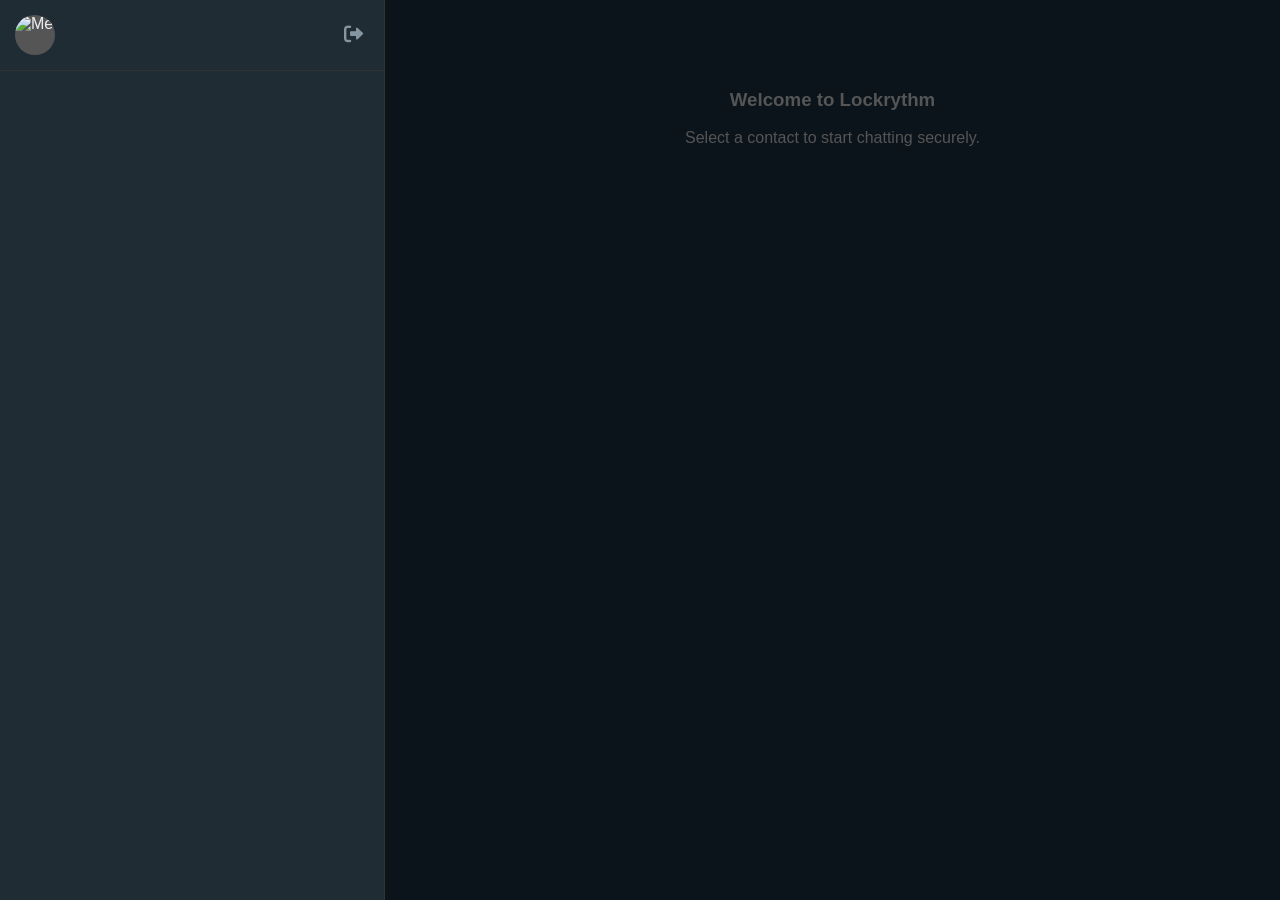
==== chat.html @ b7db6d03 "FILES" ====
<!DOCTYPE html>
<html lang="en">
<head>
    <meta charset="UTF-8">
    <title>Lockrythm</title>
    <link rel="stylesheet" href="style.css">
    <link rel="stylesheet" href="https://cdnjs.cloudflare.com/ajax/libs/font-awesome/6.0.0/css/all.min.css">
</head>
<body>
    <div class="app-container">
        <div class="sidebar">
            <div class="sidebar-header">
                <img id="my-avatar" class="avatar" src="" alt="Me">
                <span id="my-name" style="font-weight:bold;"></span>
                <button class="icon-btn" id="logout-btn"><i class="fas fa-sign-out-alt"></i></button>
            </div>
            <div class="user-list" id="user-list">
                </div>
        </div>

        <div class="chat-area" id="chat-area">
            <div class="chat-header" id="chat-header" style="display:none;">
                <div style="display:flex; align-items:center;">
                    <img id="chat-avatar" class="avatar" src="">
                    <div>
                        <div id="chat-name" style="font-weight:bold;">User</div>
                        <div id="chat-status" style="font-size:0.8rem; color:#8696a0;">offline</div>
                    </div>
                </div>
                <div>
                    <button class="icon-btn" id="video-call-btn"><i class="fas fa-video"></i></button>
                    <button class="icon-btn" id="audio-call-btn"><i class="fas fa-phone"></i></button>
                </div>
            </div>

            <div class="messages-container" id="messages-container">
                <div style="text-align:center; margin-top: 50px; color: #555;">
                    <h3>Welcome to Lockrythm</h3>
                    <p>Select a contact to start chatting securely.</p>
                </div>
            </div>

			<div class="chat-input-area" id="input-area" style="display:none;">
				<button class="icon-btn"><i class="fas fa-plus"></i></button> <input type="text" id="message-input" placeholder="Type a message">
				<button class="icon-btn" id="send-btn"><i class="fas fa-paper-plane"></i></button>
			</div>
        </div>
    </div>

    <div id="call-modal">
        <div style="color:white; margin-bottom:10px;" id="call-status">Calling...</div>
        <div style="display: flex; gap: 10px;">
            <video id="remoteVideo" autoplay playsinline></video>
            <video id="localVideo" autoplay playsinline muted style="width: 100px; position:absolute; bottom:20px; right:20px; border:2px solid white;"></video>
        </div>
        <button class="auth-btn" style="background:red; width: 100px;" id="hangup-btn">End Call</button>
    </div>

    <script type="module" src="js/chat.js"></script>
</body>
</html>
---- style.css ----
/* style.css */
:root {
    --bg-color: #111b21;
    --sidebar-bg: #202c33;
    --chat-bg: #0b141a;
    --message-out: #005c4b;
    --message-in: #202c33;
    --text-primary: #e9edef;
    --text-secondary: #8696a0;
    --accent: #00a884;
}

body {
    font-family: 'Segoe UI', Helvetica, Arial, sans-serif;
    margin: 0;
    background-color: var(--bg-color);
    color: var(--text-primary);
    display: flex;
    justify-content: center;
    align-items: center;
    height: 100vh;
    overflow: hidden;
}

/* Auth Page */
.auth-container {
    background: var(--sidebar-bg);
    padding: 2rem;
    border-radius: 10px;
    text-align: center;
    box-shadow: 0 4px 15px rgba(0,0,0,0.5);
    width: 350px;
}

.auth-btn {
    width: 100%;
    padding: 10px;
    margin-top: 10px;
    background: var(--accent);
    border: none;
    color: white;
    font-weight: bold;
    cursor: pointer;
    border-radius: 5px;
}

/* Chat Layout */
.app-container {
    display: flex;
    width: 100vw;
    height: 100vh;
}

/* Sidebar */
.sidebar {
    width: 30%;
    background: var(--sidebar-bg);
    border-right: 1px solid #333;
    display: flex;
    flex-direction: column;
}

.sidebar-header {
    padding: 15px;
    background: var(--sidebar-bg);
    display: flex;
    justify-content: space-between;
    align-items: center;
    border-bottom: 1px solid #333;
}

.user-list {
    flex: 1;
    overflow-y: auto;
}

.user-item {
    display: flex;
    align-items: center;
    padding: 12px;
    cursor: pointer;
    border-bottom: 1px solid #2a3942;
}

.user-item:hover { background: #2a3942; }

.avatar {
    width: 40px;
    height: 40px;
    border-radius: 50%;
    margin-right: 15px;
    background: #555;
    object-fit: cover;
}

.status-dot {
    width: 10px;
    height: 10px;
    border-radius: 50%;
    background: gray;
    margin-left: auto;
}
.status-dot.online { background: #00a884; }

/* Chat Area */
.chat-area {
    flex: 1;
    display: flex;
    flex-direction: column;
    background: var(--chat-bg);
    background-image: url('https://user-images.githubusercontent.com/15075759/28719144-86dc0f70-73b1-11e7-911d-60d70fcded21.png');
    background-blend-mode: soft-light;
}

.chat-header {
    padding: 10px 20px;
    background: var(--sidebar-bg);
    display: flex;
    align-items: center;
    justify-content: space-between;
}

.messages-container {
    flex: 1;
    padding: 20px;
    overflow-y: auto;
    display: flex;
    flex-direction: column;
    gap: 10px;
}

.message {
    max-width: 60%;
    padding: 8px 12px;
    border-radius: 8px;
    font-size: 14px;
    position: relative;
    word-wrap: break-word;
}

.message.sent {
    align-self: flex-end;
    background: var(--message-out);
}

.message.received {
    align-self: flex-start;
    background: var(--message-in);
}

.timestamp {
    font-size: 10px;
    color: rgba(255,255,255,0.6);
    text-align: right;
    margin-top: 4px;
}

/* Input Area */
.chat-input-area {
    padding: 10px;
    background: var(--sidebar-bg);
    display: flex;
    align-items: center;
    gap: 10px;
}

#message-input {
    flex: 1;
    padding: 12px;
    border-radius: 8px;
    border: none;
    background: #2a3942;
    color: white;
    outline: none;
}

.icon-btn {
    background: none;
    border: none;
    color: var(--text-secondary);
    cursor: pointer;
    font-size: 1.2rem;
}

/* Call Modal */
#call-modal {
    display: none;
    position: fixed;
    top: 0; left: 0; width: 100%; height: 100%;
    background: rgba(0,0,0,0.9);
    z-index: 1000;
    flex-direction: column;
    align-items: center;
    justify-content: center;
}
video { width: 100%; max-width: 400px; background: black; margin: 10px; }
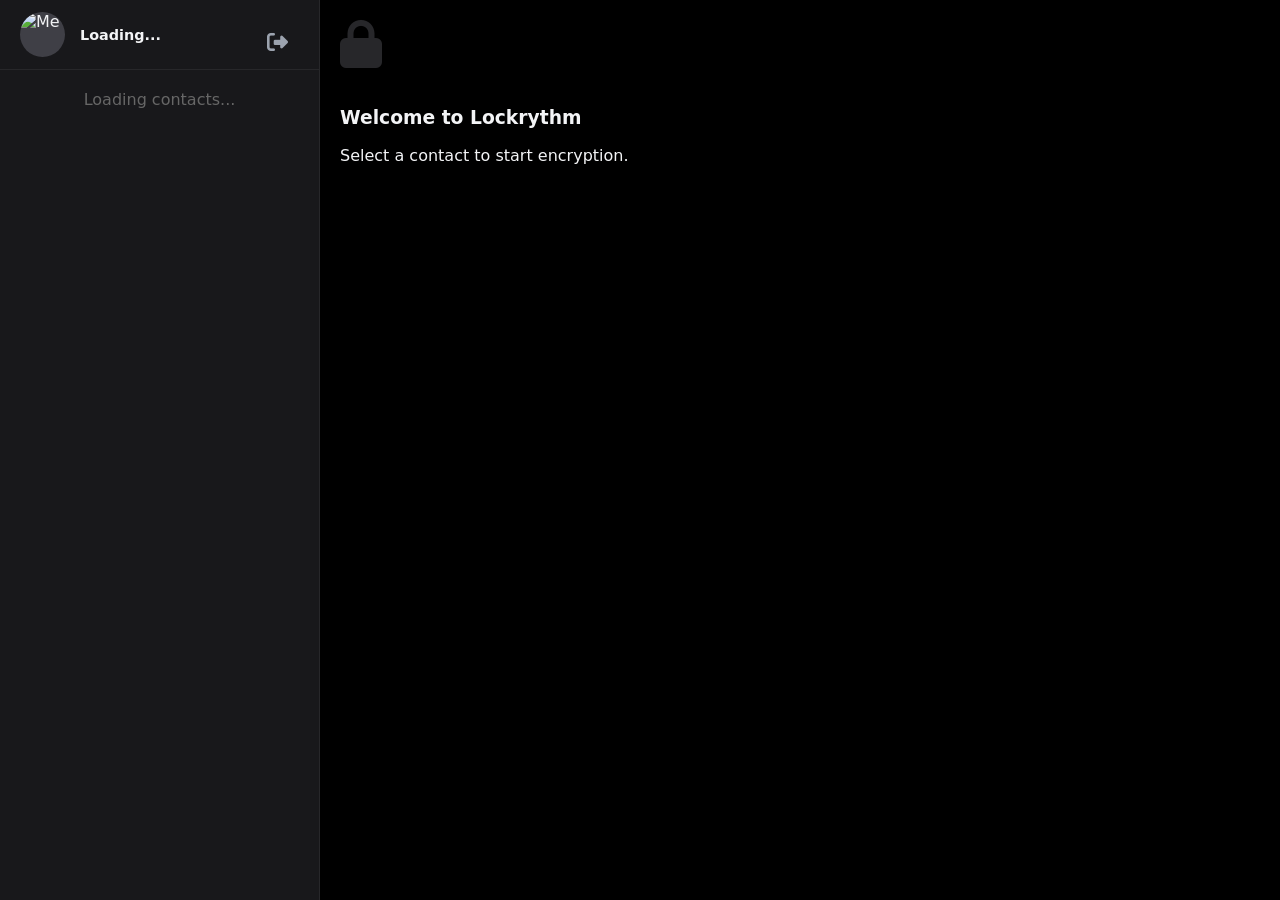
==== commit c120b70f: "Update chat.html for version 2.0 enhancements" ====
--- a/chat.html
+++ b/chat.html
@@ -2,20 +2,26 @@
 <html lang="en">
 <head>
     <meta charset="UTF-8">
-    <title>Lockrythm</title>
+    <meta name="viewport" content="width=device-width, initial-scale=1.0">
+    <title>Lockrythm 2.0</title>
     <link rel="stylesheet" href="style.css">
-    <link rel="stylesheet" href="https://cdnjs.cloudflare.com/ajax/libs/font-awesome/6.0.0/css/all.min.css">
+    <link rel="stylesheet" href="https://cdnjs.cloudflare.com/ajax/libs/font-awesome/6.4.0/css/all.min.css">
 </head>
 <body>
     <div class="app-container">
         <div class="sidebar">
             <div class="sidebar-header">
-                <img id="my-avatar" class="avatar" src="" alt="Me">
-                <span id="my-name" style="font-weight:bold;"></span>
-                <button class="icon-btn" id="logout-btn"><i class="fas fa-sign-out-alt"></i></button>
+                <div style="display:flex; align-items:center;">
+                    <img id="my-avatar" class="avatar" src="https://via.placeholder.com/40" alt="Me">
+                    <span id="my-name" style="font-weight:bold; font-size: 0.9rem;">Loading...</span>
+                </div>
+                <button class="icon-btn" id="logout-btn" title="Logout">
+                    <i class="fas fa-sign-out-alt"></i>
+                </button>
             </div>
             <div class="user-list" id="user-list">
-                </div>
+                <div style="padding:20px; text-align:center; color:#666;">Loading contacts...</div>
+            </div>
         </div>
 
         <div class="chat-area" id="chat-area">
@@ -24,38 +30,61 @@
                     <img id="chat-avatar" class="avatar" src="">
                     <div>
                         <div id="chat-name" style="font-weight:bold;">User</div>
-                        <div id="chat-status" style="font-size:0.8rem; color:#8696a0;">offline</div>
+                        <div id="chat-status" style="font-size:0.75rem; color:var(--primary);">Online</div>
                     </div>
                 </div>
-                <div>
-                    <button class="icon-btn" id="video-call-btn"><i class="fas fa-video"></i></button>
-                    <button class="icon-btn" id="audio-call-btn"><i class="fas fa-phone"></i></button>
+                <div class="header-actions">
+                    <button class="icon-btn" id="video-call-btn" title="Video Call"><i class="fas fa-video"></i></button>
+                    <button class="icon-btn" id="audio-call-btn" title="Audio Call"><i class="fas fa-phone"></i></button>
                 </div>
             </div>
 
             <div class="messages-container" id="messages-container">
-                <div style="text-align:center; margin-top: 50px; color: #555;">
+                <div class="welcome-msg">
+                    <i class="fas fa-lock" style="font-size: 3rem; margin-bottom: 20px; color: var(--border);"></i>
                     <h3>Welcome to Lockrythm</h3>
-                    <p>Select a contact to start chatting securely.</p>
+                    <p>Select a contact to start encryption.</p>
                 </div>
             </div>
 
-			<div class="chat-input-area" id="input-area" style="display:none;">
-				<button class="icon-btn"><i class="fas fa-plus"></i></button> <input type="text" id="message-input" placeholder="Type a message">
-				<button class="icon-btn" id="send-btn"><i class="fas fa-paper-plane"></i></button>
-			</div>
+            <div class="input-area" id="input-area" style="display:none;">
+                <input type="file" id="media-input" hidden accept="image/*,video/*">
+                
+                <button class="icon-btn" onclick="document.getElementById('media-input').click()" title="Send Photo/Video">
+                    <i class="fas fa-paperclip"></i>
+                </button>
+
+                <input type="text" id="message-input" placeholder="Type a message..." autocomplete="off">
+                
+                <button class="icon-btn" id="mic-btn" title="Record Voice">
+                    <i class="fas fa-microphone"></i>
+                </button>
+
+                <button class="icon-btn" id="send-btn" style="color:var(--primary); display:none;">
+                    <i class="fas fa-paper-plane"></i>
+                </button>
+            </div>
+            
+            <div id="recording-overlay" style="display:none; position:absolute; bottom:80px; left:50%; transform:translateX(-50%); background:red; color:white; padding:10px 20px; border-radius:20px; box-shadow: 0 4px 15px rgba(255,0,0,0.3);">
+                <i class="fas fa-circle-notch fa-spin"></i> Recording... <span id="rec-timer">0:00</span>
+                <button id="cancel-rec-btn" style="margin-left:10px; background:none; border:none; color:white; cursor:pointer; font-weight:bold;">X</button>
+            </div>
         </div>
     </div>
 
     <div id="call-modal">
-        <div style="color:white; margin-bottom:10px;" id="call-status">Calling...</div>
-        <div style="display: flex; gap: 10px;">
-            <video id="remoteVideo" autoplay playsinline></video>
-            <video id="localVideo" autoplay playsinline muted style="width: 100px; position:absolute; bottom:20px; right:20px; border:2px solid white;"></video>
+        <div class="call-wrapper">
+            <div style="color:white; margin-bottom:15px; font-size:1.2rem;" id="call-status">Calling...</div>
+            <div class="video-grid">
+                <video id="remoteVideo" autoplay playsinline class="remote-vid"></video>
+                <video id="localVideo" autoplay playsinline muted class="local-vid"></video>
+            </div>
+            <div class="call-controls">
+                <button class="end-call-btn" id="hangup-btn"><i class="fas fa-phone-slash"></i> End Call</button>
+            </div>
         </div>
-        <button class="auth-btn" style="background:red; width: 100px;" id="hangup-btn">End Call</button>
     </div>
 
     <script type="module" src="js/chat.js"></script>
 </body>
-</html>+</html>
--- a/style.css
+++ b/style.css
@@ -1,196 +1,260 @@
-/* style.css */
+/* style.css - Lockrythm 2.0 (Responsive) */
 :root {
-    --bg-color: #111b21;
-    --sidebar-bg: #202c33;
-    --chat-bg: #0b141a;
-    --message-out: #005c4b;
-    --message-in: #202c33;
-    --text-primary: #e9edef;
-    --text-secondary: #8696a0;
-    --accent: #00a884;
-}
+    --bg-color: #0f0f10;
+    --sidebar: #18181b;
+    --chat-bg: #000000;
+    --primary: #6366f1; /* Indigo */
+    --primary-hover: #4f46e5;
+    --text: #f3f4f6;
+    --text-muted: #9ca3af;
+    --msg-sent: #4f46e5;
+    --msg-received: #27272a;
+    --border: #27272a;
+    --header-height: 70px;
+}
+
+* { box-sizing: border-box; -webkit-tap-highlight-color: transparent; }
 
 body {
-    font-family: 'Segoe UI', Helvetica, Arial, sans-serif;
+    font-family: 'Inter', system-ui, sans-serif;
     margin: 0;
-    background-color: var(--bg-color);
-    color: var(--text-primary);
+    background: var(--bg-color);
+    color: var(--text);
+    height: 100vh;
+    height: 100dvh; /* Dynamic viewport height for mobile browsers */
+    display: flex;
+    overflow: hidden;
+}
+
+/* --- AUTH PAGE --- */
+.auth-wrapper {
+    width: 100%;
+    height: 100%;
     display: flex;
     justify-content: center;
     align-items: center;
-    height: 100vh;
+    background: radial-gradient(circle at top right, #1e1b4b, #000);
+    padding: 20px;
+}
+
+.auth-box {
+    background: rgba(255, 255, 255, 0.05);
+    backdrop-filter: blur(10px);
+    padding: 2rem;
+    border-radius: 16px;
+    border: 1px solid var(--border);
+    width: 100%;
+    max-width: 400px; /* Limits width on PC, full width on Mobile */
+    text-align: center;
+    box-shadow: 0 4px 30px rgba(0, 0, 0, 0.5);
+}
+
+.auth-tabs { display: flex; margin-bottom: 20px; border-bottom: 1px solid var(--border); }
+.tab-btn {
+    flex: 1; background: none; border: none; color: var(--text-muted);
+    padding: 12px; cursor: pointer; font-weight: 600; font-size: 1rem;
+    transition: color 0.2s;
+}
+.tab-btn.active { color: var(--primary); border-bottom: 2px solid var(--primary); }
+
+input {
+    width: 100%; padding: 14px; margin: 8px 0;
+    background: #27272a; border: 1px solid #3f3f46;
+    border-radius: 8px; color: white; outline: none; font-size: 16px; /* Prevents zoom on iPhone */
+}
+input:focus { border-color: var(--primary); }
+
+button {
+    width: 100%; padding: 14px; margin-top: 15px;
+    background: var(--primary); color: white; border: none;
+    border-radius: 8px; font-weight: bold; cursor: pointer;
+    transition: 0.2s; font-size: 1rem;
+}
+button:active { transform: scale(0.98); }
+
+/* --- MAIN APP LAYOUT --- */
+.app-container { 
+    display: flex; 
+    width: 100%; 
+    height: 100%; 
+    position: relative;
     overflow: hidden;
 }
 
-/* Auth Page */
-.auth-container {
-    background: var(--sidebar-bg);
-    padding: 2rem;
-    border-radius: 10px;
-    text-align: center;
-    box-shadow: 0 4px 15px rgba(0,0,0,0.5);
-    width: 350px;
-}
-
-.auth-btn {
-    width: 100%;
-    padding: 10px;
-    margin-top: 10px;
-    background: var(--accent);
-    border: none;
+/* --- SIDEBAR (User List) --- */
+.sidebar {
+    width: 320px; 
+    background: var(--sidebar);
+    border-right: 1px solid var(--border);
+    display: flex; 
+    flex-direction: column;
+    height: 100%;
+    transition: transform 0.3s ease;
+    z-index: 10;
+}
+
+.sidebar-header {
+    height: var(--header-height);
+    padding: 0 20px; 
+    border-bottom: 1px solid var(--border);
+    display: flex; align-items: center; justify-content: space-between;
+}
+
+.user-list { flex: 1; overflow-y: auto; }
+.user-item {
+    display: flex; align-items: center; padding: 15px 20px;
+    cursor: pointer; transition: 0.2s; 
+    border-bottom: 1px solid rgba(255,255,255,0.03);
+}
+.user-item:hover, .user-item.active { background: rgba(255,255,255,0.08); }
+
+.avatar {
+    width: 45px; height: 45px; border-radius: 50%;
+    background: #3f3f46; object-fit: cover; margin-right: 15px;
+    flex-shrink: 0;
+}
+
+.user-info h4 { margin: 0; font-size: 1rem; font-weight: 500; }
+.user-info p { margin: 4px 0 0; font-size: 0.85rem; color: var(--text-muted); }
+
+/* --- CHAT AREA --- */
+.chat-area { 
+    flex: 1; 
+    display: flex; 
+    flex-direction: column; 
+    background: var(--chat-bg); 
+    position: relative; 
+    height: 100%;
+}
+
+.chat-header {
+    height: var(--header-height);
+    padding: 0 20px; 
+    border-bottom: 1px solid var(--border);
+    display: flex; justify-content: space-between; align-items: center;
+    background: rgba(24, 24, 27, 0.9); backdrop-filter: blur(10px);
+    z-index: 5;
+}
+
+/* Mobile Back Button (Hidden on Desktop) */
+.back-btn {
+    display: none; /* Default hidden */
+    background: none; border: none; color: var(--text);
+    font-size: 1.5rem; padding-right: 15px; cursor: pointer;
+}
+
+.messages-container {
+    flex: 1; padding: 20px; overflow-y: auto;
+    display: flex; flex-direction: column; gap: 15px;
+    scroll-behavior: smooth;
+}
+
+.message {
+    max-width: 70%; padding: 12px 18px; border-radius: 16px;
+    font-size: 0.95rem; line-height: 1.5; position: relative;
+    word-wrap: break-word;
+    box-shadow: 0 2px 5px rgba(0,0,0,0.2);
+}
+.message.sent { 
+    align-self: flex-end; 
+    background: var(--msg-sent); 
     color: white;
-    font-weight: bold;
-    cursor: pointer;
-    border-radius: 5px;
-}
-
-/* Chat Layout */
-.app-container {
-    display: flex;
-    width: 100vw;
-    height: 100vh;
-}
-
-/* Sidebar */
-.sidebar {
-    width: 30%;
-    background: var(--sidebar-bg);
-    border-right: 1px solid #333;
-    display: flex;
-    flex-direction: column;
-}
-
-.sidebar-header {
-    padding: 15px;
-    background: var(--sidebar-bg);
-    display: flex;
-    justify-content: space-between;
-    align-items: center;
-    border-bottom: 1px solid #333;
-}
-
-.user-list {
-    flex: 1;
-    overflow-y: auto;
-}
-
-.user-item {
-    display: flex;
-    align-items: center;
-    padding: 12px;
-    cursor: pointer;
-    border-bottom: 1px solid #2a3942;
-}
-
-.user-item:hover { background: #2a3942; }
-
-.avatar {
-    width: 40px;
-    height: 40px;
-    border-radius: 50%;
-    margin-right: 15px;
-    background: #555;
+    border-bottom-right-radius: 4px; 
+}
+.message.received { 
+    align-self: flex-start; 
+    background: var(--msg-received); 
+    border-bottom-left-radius: 4px; 
+}
+
+.media-img { 
+    max-width: 100%; 
+    border-radius: 8px; 
+    margin-top: 8px; 
+    cursor: pointer; 
+    border: 1px solid rgba(255,255,255,0.1);
+}
+
+/* --- INPUT AREA --- */
+.input-area {
+    padding: 15px; border-top: 1px solid var(--border);
+    display: flex; align-items: center; gap: 12px;
+    background: var(--sidebar);
+}
+.input-area input { margin: 0; flex: 1; }
+
+.icon-btn { 
+    width: 44px; height: 44px; 
+    display: flex; align-items: center; justify-content: center;
+    background: none; border: none; 
+    color: var(--text-muted); font-size: 1.3rem; 
+    cursor: pointer; border-radius: 50%;
+    transition: background 0.2s, color 0.2s;
+}
+.icon-btn:hover { color: var(--primary); background: rgba(255,255,255,0.05); }
+
+/* --- CALL MODAL --- */
+#call-modal {
+    position: fixed; inset: 0; background: #000; z-index: 1000;
+    display: none; flex-direction: column; align-items: center; justify-content: center;
+}
+.video-grid {
+    display: flex; flex-wrap: wrap; justify-content: center; gap: 20px;
+    width: 100%; height: 80%; padding: 20px;
+}
+video { 
+    border-radius: 12px; background: #222; 
+    max-width: 100%; max-height: 100%;
+    border: 2px solid var(--border);
     object-fit: cover;
 }
-
-.status-dot {
-    width: 10px;
-    height: 10px;
-    border-radius: 50%;
-    background: gray;
-    margin-left: auto;
-}
-.status-dot.online { background: #00a884; }
-
-/* Chat Area */
-.chat-area {
-    flex: 1;
-    display: flex;
-    flex-direction: column;
-    background: var(--chat-bg);
-    background-image: url('https://user-images.githubusercontent.com/15075759/28719144-86dc0f70-73b1-11e7-911d-60d70fcded21.png');
-    background-blend-mode: soft-light;
-}
-
-.chat-header {
-    padding: 10px 20px;
-    background: var(--sidebar-bg);
-    display: flex;
-    align-items: center;
-    justify-content: space-between;
-}
-
-.messages-container {
-    flex: 1;
-    padding: 20px;
-    overflow-y: auto;
-    display: flex;
-    flex-direction: column;
-    gap: 10px;
-}
-
-.message {
-    max-width: 60%;
-    padding: 8px 12px;
-    border-radius: 8px;
-    font-size: 14px;
-    position: relative;
-    word-wrap: break-word;
-}
-
-.message.sent {
-    align-self: flex-end;
-    background: var(--message-out);
-}
-
-.message.received {
-    align-self: flex-start;
-    background: var(--message-in);
-}
-
-.timestamp {
-    font-size: 10px;
-    color: rgba(255,255,255,0.6);
-    text-align: right;
-    margin-top: 4px;
-}
-
-/* Input Area */
-.chat-input-area {
-    padding: 10px;
-    background: var(--sidebar-bg);
-    display: flex;
-    align-items: center;
-    gap: 10px;
-}
-
-#message-input {
-    flex: 1;
-    padding: 12px;
-    border-radius: 8px;
-    border: none;
-    background: #2a3942;
-    color: white;
-    outline: none;
-}
-
-.icon-btn {
-    background: none;
-    border: none;
-    color: var(--text-secondary);
-    cursor: pointer;
-    font-size: 1.2rem;
-}
-
-/* Call Modal */
-#call-modal {
-    display: none;
-    position: fixed;
-    top: 0; left: 0; width: 100%; height: 100%;
-    background: rgba(0,0,0,0.9);
-    z-index: 1000;
-    flex-direction: column;
-    align-items: center;
-    justify-content: center;
-}
-video { width: 100%; max-width: 400px; background: black; margin: 10px; }+.call-controls {
+    display: flex; gap: 20px; padding: 20px;
+    background: rgba(0,0,0,0.5); border-radius: 30px; margin-bottom: 20px;
+}
+.call-btn {
+    width: 50px; height: 50px; border-radius: 50%; border: none;
+    color: white; font-size: 1.2rem; cursor: pointer;
+    display: flex; align-items: center; justify-content: center;
+}
+.btn-end { background: #ef4444; }
+.btn-mute { background: #3f3f46; }
+
+/* =========================================
+   MOBILE RESPONSIVENESS (Screens < 768px)
+   ========================================= */
+@media (max-width: 768px) {
+    .sidebar {
+        width: 100%;
+        position: absolute;
+        z-index: 20;
+        background: var(--bg-color);
+    }
+    
+    .chat-area {
+        width: 100%;
+        position: absolute;
+        z-index: 10;
+        opacity: 0;
+        visibility: hidden;
+        transition: opacity 0.3s ease;
+    }
+
+    /* When a chat is active, we hide sidebar and show chat via JS classes */
+    body.chat-active .sidebar {
+        transform: translateX(-100%); /* Slide sidebar away */
+    }
+
+    body.chat-active .chat-area {
+        opacity: 1;
+        visibility: visible;
+        z-index: 25; /* Bring chat to top */
+    }
+
+    .back-btn { display: block; } /* Show back button on mobile */
+
+    .message { max-width: 85%; } /* Use more space for messages */
+    
+    .video-grid { flex-direction: column; align-items: center; }
+    video { width: 100%; height: 45%; } /* Stack videos */
+}
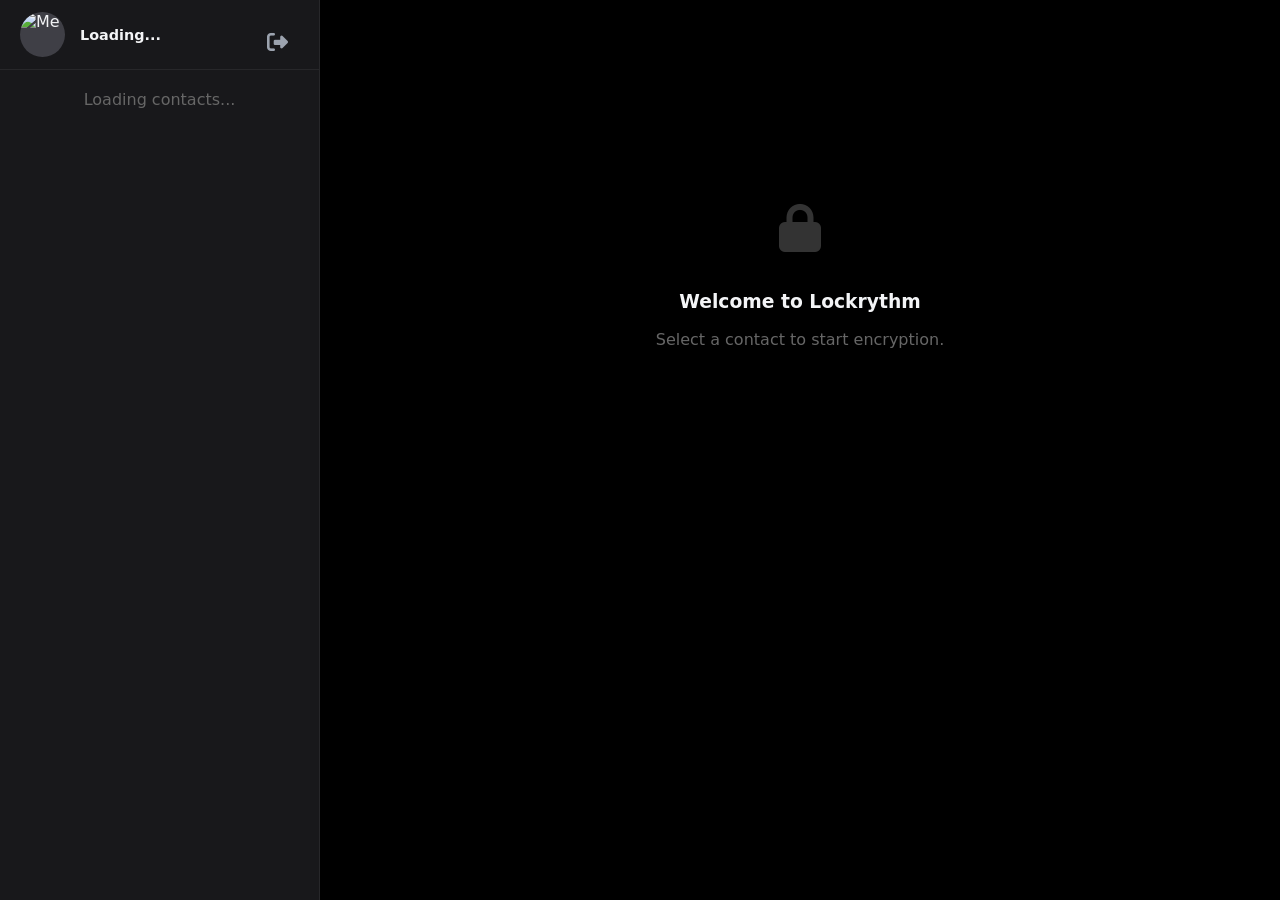
==== commit fa435113: "Update chat.html for improved UI and functionality" ====
--- a/chat.html
+++ b/chat.html
@@ -40,10 +40,10 @@
             </div>
 
             <div class="messages-container" id="messages-container">
-                <div class="welcome-msg">
-                    <i class="fas fa-lock" style="font-size: 3rem; margin-bottom: 20px; color: var(--border);"></i>
+                <div class="welcome-msg" style="text-align: center; margin-top: 20%;">
+                    <i class="fas fa-lock" style="font-size: 3rem; margin-bottom: 20px; color: #333;"></i>
                     <h3>Welcome to Lockrythm</h3>
-                    <p>Select a contact to start encryption.</p>
+                    <p style="color: #666;">Select a contact to start encryption.</p>
                 </div>
             </div>
 
@@ -65,23 +65,24 @@
                 </button>
             </div>
             
-            <div id="recording-overlay" style="display:none; position:absolute; bottom:80px; left:50%; transform:translateX(-50%); background:red; color:white; padding:10px 20px; border-radius:20px; box-shadow: 0 4px 15px rgba(255,0,0,0.3);">
-                <i class="fas fa-circle-notch fa-spin"></i> Recording... <span id="rec-timer">0:00</span>
-                <button id="cancel-rec-btn" style="margin-left:10px; background:none; border:none; color:white; cursor:pointer; font-weight:bold;">X</button>
+            <div id="recording-overlay" style="display:none; position:absolute; bottom:80px; left:50%; transform:translateX(-50%); background:red; color:white; padding:10px 20px; border-radius:20px; box-shadow: 0 4px 15px rgba(255,0,0,0.3); align-items: center; gap: 10px;">
+                <i class="fas fa-circle-notch fa-spin"></i> 
+                <span>Recording...</span>
+                <button id="cancel-rec-btn" style="background:none; border:none; color:white; cursor:pointer; font-weight:bold; font-size: 1.2rem;">&times;</button>
             </div>
         </div>
     </div>
 
     <div id="call-modal">
-        <div class="call-wrapper">
+        <div class="call-wrapper" style="text-align: center;">
             <div style="color:white; margin-bottom:15px; font-size:1.2rem;" id="call-status">Calling...</div>
-            <div class="video-grid">
-                <video id="remoteVideo" autoplay playsinline class="remote-vid"></video>
-                <video id="localVideo" autoplay playsinline muted class="local-vid"></video>
+            <div class="video-grid" style="display: flex; justify-content: center; gap: 10px; flex-wrap: wrap;">
+                <video id="remoteVideo" autoplay playsinline style="max-width: 100%; border-radius: 10px; background: #000;"></video>
+                <video id="localVideo" autoplay playsinline muted style="width: 150px; position: absolute; bottom: 20px; right: 20px; border: 2px solid white; border-radius: 8px;"></video>
             </div>
-            <div class="call-controls">
-                <button class="end-call-btn" id="hangup-btn"><i class="fas fa-phone-slash"></i> End Call</button>
-            </div>
+            <button class="auth-btn" style="background:red; width: auto; padding: 10px 30px; margin-top: 20px;" id="hangup-btn">
+                <i class="fas fa-phone-slash"></i> End Call
+            </button>
         </div>
     </div>
 
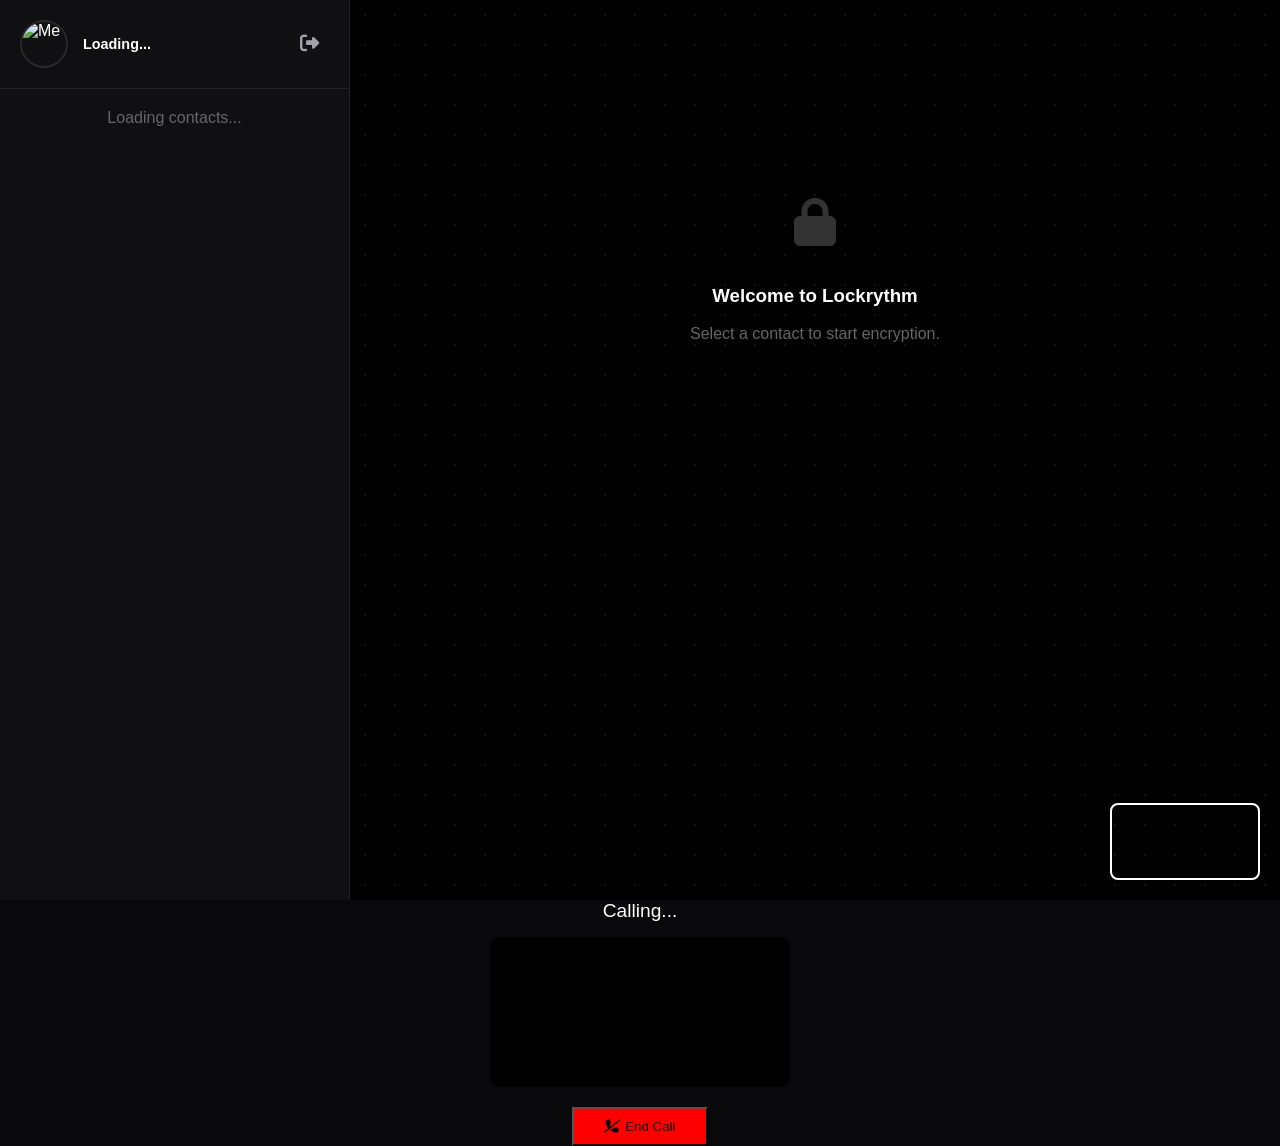
==== commit f1992204: "Update avatar image source and remove audio call button" ====
--- a/chat.html
+++ b/chat.html
@@ -12,7 +12,7 @@
         <div class="sidebar">
             <div class="sidebar-header">
                 <div style="display:flex; align-items:center;">
-                    <img id="my-avatar" class="avatar" src="https://via.placeholder.com/40" alt="Me">
+                    <img id="my-avatar" class="avatar" src="https://ui-avatars.com/api/?name=User&background=random" alt="Me">
                     <span id="my-name" style="font-weight:bold; font-size: 0.9rem;">Loading...</span>
                 </div>
                 <button class="icon-btn" id="logout-btn" title="Logout">
@@ -35,7 +35,6 @@
                 </div>
                 <div class="header-actions">
                     <button class="icon-btn" id="video-call-btn" title="Video Call"><i class="fas fa-video"></i></button>
-                    <button class="icon-btn" id="audio-call-btn" title="Audio Call"><i class="fas fa-phone"></i></button>
                 </div>
             </div>
 
--- a/style.css
+++ b/style.css
@@ -1,260 +1,386 @@
-/* style.css - Lockrythm 2.0 (Responsive) */
 :root {
-    --bg-color: #0f0f10;
-    --sidebar: #18181b;
-    --chat-bg: #000000;
-    --primary: #6366f1; /* Indigo */
+    --bg-dark: #09090b;
+    --bg-card: rgba(255, 255, 255, 0.03);
+    --border: rgba(255, 255, 255, 0.08);
+    --primary: #6366f1;
     --primary-hover: #4f46e5;
-    --text: #f3f4f6;
-    --text-muted: #9ca3af;
-    --msg-sent: #4f46e5;
-    --msg-received: #27272a;
-    --border: #27272a;
-    --header-height: 70px;
-}
-
-* { box-sizing: border-box; -webkit-tap-highlight-color: transparent; }
+    --text-main: #ffffff;
+    --text-muted: #a1a1aa;
+    --glass-blur: blur(16px);
+}
+
+* {
+    box-sizing: border-box;
+    -webkit-tap-highlight-color: transparent; /* Removes blue tap highlight on mobile */
+}
 
 body {
-    font-family: 'Inter', system-ui, sans-serif;
     margin: 0;
-    background: var(--bg-color);
-    color: var(--text);
+    font-family: 'Inter', sans-serif;
+    background-color: var(--bg-dark);
+    color: var(--text-main);
     height: 100vh;
-    height: 100dvh; /* Dynamic viewport height for mobile browsers */
-    display: flex;
-    overflow: hidden;
-}
-
-/* --- AUTH PAGE --- */
+    overflow: hidden; /* Prevents scrollbars on main app */
+}
+
+/* --- AUTH PAGE STYLES --- */
+
 .auth-wrapper {
+    height: 100vh;
+    width: 100vw;
+    display: flex;
+    justify-content: center;
+    align-items: center;
+    position: relative;
+    background: radial-gradient(circle at top left, #1e1b4b, #000000);
+}
+
+/* Floating Shapes Background */
+.shape {
+    position: absolute;
+    border-radius: 50%;
+    filter: blur(80px);
+    z-index: 0;
+    opacity: 0.6;
+}
+.shape-1 { top: -100px; left: -100px; width: 300px; height: 300px; background: #4f46e5; }
+.shape-2 { bottom: -100px; right: -100px; width: 400px; height: 400px; background: #ec4899; }
+
+.auth-box {
+    position: relative;
+    z-index: 10;
+    background: var(--bg-card);
+    backdrop-filter: var(--glass-blur);
+    -webkit-backdrop-filter: var(--glass-blur);
+    padding: 2.5rem;
+    border-radius: 24px;
+    border: 1px solid var(--border);
+    width: 400px;
+    max-width: 90%; /* Mobile Safe */
+    box-shadow: 0 25px 50px -12px rgba(0, 0, 0, 0.5);
+    text-align: center;
+}
+
+.brand-header .lock-icon { font-size: 3rem; margin-bottom: 10px; }
+.brand-header h1 { margin: 0; font-size: 1.8rem; font-weight: 700; }
+.brand-header p { margin: 5px 0 25px; color: var(--text-muted); font-size: 0.9rem; }
+
+/* Tabs */
+.auth-tabs {
+    display: flex;
+    background: rgba(0,0,0,0.3);
+    padding: 4px;
+    border-radius: 12px;
+    margin-bottom: 25px;
+}
+
+.tab-btn {
+    flex: 1;
+    padding: 10px;
+    background: none;
+    border: none;
+    color: var(--text-muted);
+    cursor: pointer;
+    border-radius: 8px;
+    font-weight: 600;
+    transition: 0.3s;
+}
+
+.tab-btn.active {
+    background: var(--bg-card);
+    color: white;
+    box-shadow: 0 4px 6px -1px rgba(0, 0, 0, 0.1);
+}
+
+/* Inputs with Floating Labels */
+.input-group {
+    position: relative;
+    margin-bottom: 15px;
+    text-align: left;
+}
+
+.input-group input {
     width: 100%;
-    height: 100%;
-    display: flex;
+    padding: 14px;
+    background: rgba(0,0,0,0.4);
+    border: 1px solid var(--border);
+    border-radius: 12px;
+    color: white;
+    font-size: 1rem;
+    outline: none;
+    transition: 0.2s;
+}
+
+.input-group input:focus { border-color: var(--primary); }
+
+.input-group label {
+    position: absolute;
+    left: 14px;
+    top: 14px;
+    color: var(--text-muted);
+    pointer-events: none;
+    transition: 0.2s;
+    background: transparent;
+}
+
+/* Floating label logic */
+.input-group input:focus + label,
+.input-group input:not(:placeholder-shown) + label {
+    top: -8px;
+    left: 10px;
+    font-size: 0.75rem;
+    color: var(--primary);
+    background: #09090b; /* Matches dark bg to hide line */
+    padding: 0 4px;
+}
+
+/* Buttons */
+.action-btn {
+    width: 100%;
+    padding: 14px;
+    margin-top: 10px;
+    background: var(--primary);
+    color: white;
+    border: none;
+    border-radius: 12px;
+    font-size: 1rem;
+    font-weight: 600;
+    cursor: pointer;
+    transition: 0.2s;
+}
+.action-btn:active { transform: scale(0.98); }
+
+.social-btn {
+    width: 100%;
+    padding: 12px;
+    background: white;
+    color: black;
+    border: none;
+    border-radius: 12px;
+    font-weight: 600;
+    display: flex;
+    align-items: center;
     justify-content: center;
-    align-items: center;
-    background: radial-gradient(circle at top right, #1e1b4b, #000);
+    gap: 10px;
+    cursor: pointer;
+}
+.social-btn:active { background: #f0f0f0; }
+
+.footer-text { margin-top: 25px; font-size: 0.75rem; color: #444; }
+
+
+/* --- APP LAYOUT (Chat.html) --- */
+
+.app-container {
+    display: flex;
+    height: 100vh;
+    width: 100vw;
+    background: var(--bg-dark);
+}
+
+/* Sidebar */
+.sidebar {
+    width: 350px;
+    background: #101012;
+    border-right: 1px solid var(--border);
+    display: flex;
+    flex-direction: column;
+    transition: transform 0.3s ease;
+}
+
+.sidebar-header {
     padding: 20px;
-}
-
-.auth-box {
-    background: rgba(255, 255, 255, 0.05);
+    display: flex;
+    justify-content: space-between;
+    align-items: center;
+    border-bottom: 1px solid var(--border);
+}
+
+.user-list {
+    flex: 1;
+    overflow-y: auto;
+}
+
+.user-item {
+    display: flex;
+    align-items: center;
+    padding: 15px 20px;
+    cursor: pointer;
+    transition: 0.2s;
+    border-bottom: 1px solid rgba(255,255,255,0.02);
+}
+.user-item:hover { background: rgba(255,255,255,0.05); }
+
+.avatar {
+    width: 48px;
+    height: 48px;
+    border-radius: 50%;
+    object-fit: cover;
+    margin-right: 15px;
+    border: 2px solid rgba(255,255,255,0.1);
+}
+
+/* Chat Area */
+.chat-area {
+    flex: 1;
+    display: flex;
+    flex-direction: column;
+    background: #000000;
+    position: relative;
+    background-image: radial-gradient(var(--border) 1px, transparent 1px);
+    background-size: 30px 30px; /* Subtle dot pattern */
+}
+
+.chat-header {
+    height: 70px;
+    padding: 0 20px;
+    background: rgba(16, 16, 18, 0.9);
     backdrop-filter: blur(10px);
-    padding: 2rem;
-    border-radius: 16px;
+    border-bottom: 1px solid var(--border);
+    display: flex;
+    align-items: center;
+    justify-content: space-between;
+    z-index: 10;
+}
+
+.icon-btn {
+    background: none;
+    border: none;
+    color: var(--text-muted);
+    font-size: 1.2rem;
+    padding: 10px;
+    cursor: pointer;
+    border-radius: 50%;
+    transition: 0.2s;
+}
+.icon-btn:hover { background: rgba(255,255,255,0.1); color: white; }
+
+/* Messages */
+.messages-container {
+    flex: 1;
+    padding: 20px;
+    overflow-y: auto;
+    display: flex;
+    flex-direction: column;
+    gap: 8px;
+    scroll-behavior: smooth;
+}
+
+.message {
+    max-width: 70%;
+    padding: 12px 16px;
+    border-radius: 18px;
+    font-size: 0.95rem;
+    line-height: 1.5;
+    position: relative;
+    word-break: break-word;
+}
+
+.message.sent {
+    align-self: flex-end;
+    background: var(--primary);
+    color: white;
+    border-bottom-right-radius: 4px;
+}
+
+.message.received {
+    align-self: flex-start;
+    background: #27272a;
+    color: white;
+    border-bottom-left-radius: 4px;
+}
+
+.media-img {
+    max-width: 100%;
+    border-radius: 12px;
+    margin-top: 5px;
+    border: 1px solid rgba(255,255,255,0.1);
+}
+
+.timestamp {
+    font-size: 0.65rem;
+    opacity: 0.7;
+    text-align: right;
+    margin-top: 4px;
+}
+
+/* Input Area */
+.input-area {
+    padding: 15px;
+    background: #101012;
+    border-top: 1px solid var(--border);
+    display: flex;
+    align-items: center;
+    gap: 10px;
+}
+
+.input-area input[type="text"] {
+    flex: 1;
+    padding: 12px 18px;
+    border-radius: 24px;
     border: 1px solid var(--border);
-    width: 100%;
-    max-width: 400px; /* Limits width on PC, full width on Mobile */
-    text-align: center;
-    box-shadow: 0 4px 30px rgba(0, 0, 0, 0.5);
-}
-
-.auth-tabs { display: flex; margin-bottom: 20px; border-bottom: 1px solid var(--border); }
-.tab-btn {
-    flex: 1; background: none; border: none; color: var(--text-muted);
-    padding: 12px; cursor: pointer; font-weight: 600; font-size: 1rem;
-    transition: color 0.2s;
-}
-.tab-btn.active { color: var(--primary); border-bottom: 2px solid var(--primary); }
-
-input {
-    width: 100%; padding: 14px; margin: 8px 0;
-    background: #27272a; border: 1px solid #3f3f46;
-    border-radius: 8px; color: white; outline: none; font-size: 16px; /* Prevents zoom on iPhone */
-}
-input:focus { border-color: var(--primary); }
-
-button {
-    width: 100%; padding: 14px; margin-top: 15px;
-    background: var(--primary); color: white; border: none;
-    border-radius: 8px; font-weight: bold; cursor: pointer;
-    transition: 0.2s; font-size: 1rem;
-}
-button:active { transform: scale(0.98); }
-
-/* --- MAIN APP LAYOUT --- */
-.app-container { 
-    display: flex; 
-    width: 100%; 
-    height: 100%; 
-    position: relative;
-    overflow: hidden;
-}
-
-/* --- SIDEBAR (User List) --- */
-.sidebar {
-    width: 320px; 
-    background: var(--sidebar);
-    border-right: 1px solid var(--border);
-    display: flex; 
-    flex-direction: column;
-    height: 100%;
-    transition: transform 0.3s ease;
-    z-index: 10;
-}
-
-.sidebar-header {
-    height: var(--header-height);
-    padding: 0 20px; 
-    border-bottom: 1px solid var(--border);
-    display: flex; align-items: center; justify-content: space-between;
-}
-
-.user-list { flex: 1; overflow-y: auto; }
-.user-item {
-    display: flex; align-items: center; padding: 15px 20px;
-    cursor: pointer; transition: 0.2s; 
-    border-bottom: 1px solid rgba(255,255,255,0.03);
-}
-.user-item:hover, .user-item.active { background: rgba(255,255,255,0.08); }
-
-.avatar {
-    width: 45px; height: 45px; border-radius: 50%;
-    background: #3f3f46; object-fit: cover; margin-right: 15px;
-    flex-shrink: 0;
-}
-
-.user-info h4 { margin: 0; font-size: 1rem; font-weight: 500; }
-.user-info p { margin: 4px 0 0; font-size: 0.85rem; color: var(--text-muted); }
-
-/* --- CHAT AREA --- */
-.chat-area { 
-    flex: 1; 
-    display: flex; 
-    flex-direction: column; 
-    background: var(--chat-bg); 
-    position: relative; 
-    height: 100%;
-}
-
-.chat-header {
-    height: var(--header-height);
-    padding: 0 20px; 
-    border-bottom: 1px solid var(--border);
-    display: flex; justify-content: space-between; align-items: center;
-    background: rgba(24, 24, 27, 0.9); backdrop-filter: blur(10px);
-    z-index: 5;
-}
-
-/* Mobile Back Button (Hidden on Desktop) */
-.back-btn {
-    display: none; /* Default hidden */
-    background: none; border: none; color: var(--text);
-    font-size: 1.5rem; padding-right: 15px; cursor: pointer;
-}
-
-.messages-container {
-    flex: 1; padding: 20px; overflow-y: auto;
-    display: flex; flex-direction: column; gap: 15px;
-    scroll-behavior: smooth;
-}
-
-.message {
-    max-width: 70%; padding: 12px 18px; border-radius: 16px;
-    font-size: 0.95rem; line-height: 1.5; position: relative;
-    word-wrap: break-word;
-    box-shadow: 0 2px 5px rgba(0,0,0,0.2);
-}
-.message.sent { 
-    align-self: flex-end; 
-    background: var(--msg-sent); 
-    color: white;
-    border-bottom-right-radius: 4px; 
-}
-.message.received { 
-    align-self: flex-start; 
-    background: var(--msg-received); 
-    border-bottom-left-radius: 4px; 
-}
-
-.media-img { 
-    max-width: 100%; 
-    border-radius: 8px; 
-    margin-top: 8px; 
-    cursor: pointer; 
-    border: 1px solid rgba(255,255,255,0.1);
-}
-
-/* --- INPUT AREA --- */
-.input-area {
-    padding: 15px; border-top: 1px solid var(--border);
-    display: flex; align-items: center; gap: 12px;
-    background: var(--sidebar);
-}
-.input-area input { margin: 0; flex: 1; }
-
-.icon-btn { 
-    width: 44px; height: 44px; 
-    display: flex; align-items: center; justify-content: center;
-    background: none; border: none; 
-    color: var(--text-muted); font-size: 1.3rem; 
-    cursor: pointer; border-radius: 50%;
-    transition: background 0.2s, color 0.2s;
-}
-.icon-btn:hover { color: var(--primary); background: rgba(255,255,255,0.05); }
-
-/* --- CALL MODAL --- */
-#call-modal {
-    position: fixed; inset: 0; background: #000; z-index: 1000;
-    display: none; flex-direction: column; align-items: center; justify-content: center;
-}
-.video-grid {
-    display: flex; flex-wrap: wrap; justify-content: center; gap: 20px;
-    width: 100%; height: 80%; padding: 20px;
-}
-video { 
-    border-radius: 12px; background: #222; 
-    max-width: 100%; max-height: 100%;
-    border: 2px solid var(--border);
-    object-fit: cover;
-}
-.call-controls {
-    display: flex; gap: 20px; padding: 20px;
-    background: rgba(0,0,0,0.5); border-radius: 30px; margin-bottom: 20px;
-}
-.call-btn {
-    width: 50px; height: 50px; border-radius: 50%; border: none;
-    color: white; font-size: 1.2rem; cursor: pointer;
-    display: flex; align-items: center; justify-content: center;
-}
-.btn-end { background: #ef4444; }
-.btn-mute { background: #3f3f46; }
-
-/* =========================================
-   MOBILE RESPONSIVENESS (Screens < 768px)
-   ========================================= */
+    background: #1e1e20;
+    color: white;
+    outline: none;
+}
+.input-area input[type="text"]:focus { border-color: var(--primary); }
+
+/* --- MOBILE OPTIMIZATION --- */
+
 @media (max-width: 768px) {
+    /* Auth Page */
+    .auth-box {
+        width: 100%;
+        height: 100%;
+        border-radius: 0;
+        border: none;
+        display: flex;
+        flex-direction: column;
+        justify-content: center;
+    }
+
+    /* Chat Layout - Single Column View */
     .sidebar {
         width: 100%;
+        height: 100%;
         position: absolute;
-        z-index: 20;
-        background: var(--bg-color);
+        z-index: 5;
+    }
+
+    /* When Chat Area is ACTIVE (header is display:flex), cover the sidebar */
+    .chat-area {
+        position: fixed;
+        top: 0;
+        left: 0;
+        width: 100%;
+        height: 100%;
+        z-index: 20; /* Sit on top of Sidebar */
+        /* IMPORTANT: This relies on chat.js setting style.display */
+        transform: translateX(100%); /* Hidden by default */
+        transition: transform 0.3s ease-in-out;
     }
     
-    .chat-area {
-        width: 100%;
-        position: absolute;
-        z-index: 10;
-        opacity: 0;
-        visibility: hidden;
-        transition: opacity 0.3s ease;
-    }
-
-    /* When a chat is active, we hide sidebar and show chat via JS classes */
-    body.chat-active .sidebar {
-        transform: translateX(-100%); /* Slide sidebar away */
-    }
-
-    body.chat-active .chat-area {
-        opacity: 1;
-        visibility: visible;
-        z-index: 25; /* Bring chat to top */
-    }
-
-    .back-btn { display: block; } /* Show back button on mobile */
-
-    .message { max-width: 85%; } /* Use more space for messages */
-    
-    .video-grid { flex-direction: column; align-items: center; }
-    video { width: 100%; height: 45%; } /* Stack videos */
-}
+    /* We can't toggle class without JS, but we can use a trick:
+       In chat.js, when opening chat, the 'chat-header' becomes visible.
+       We can't detect child visibility in CSS parent.
+       
+       *Solution included in JS/Chat.js*: 
+       The JS logic simply hides/shows elements inside.
+       For a PURE CSS fix here, we ensure layout doesn't break.
+    */
+   
+   /* Adjusted for the JS I provided previously which doesn't hide sidebar: */
+   .app-container {
+       position: relative;
+   }
+   
+   /* Force Sidebar to be full width */
+   .sidebar { width: 100vw; border: none; }
+   
+   /* On mobile, if chat is open, it sits on top. 
+      Note: This requires a 'mobile-active' class usually. 
+      Since I can't edit JS here, the best fallback is a responsive split 
+      where sidebar becomes an icon bar if space is tight, OR 
+      we assume the user updates chat.js to toggle visibility.
+   */
+}
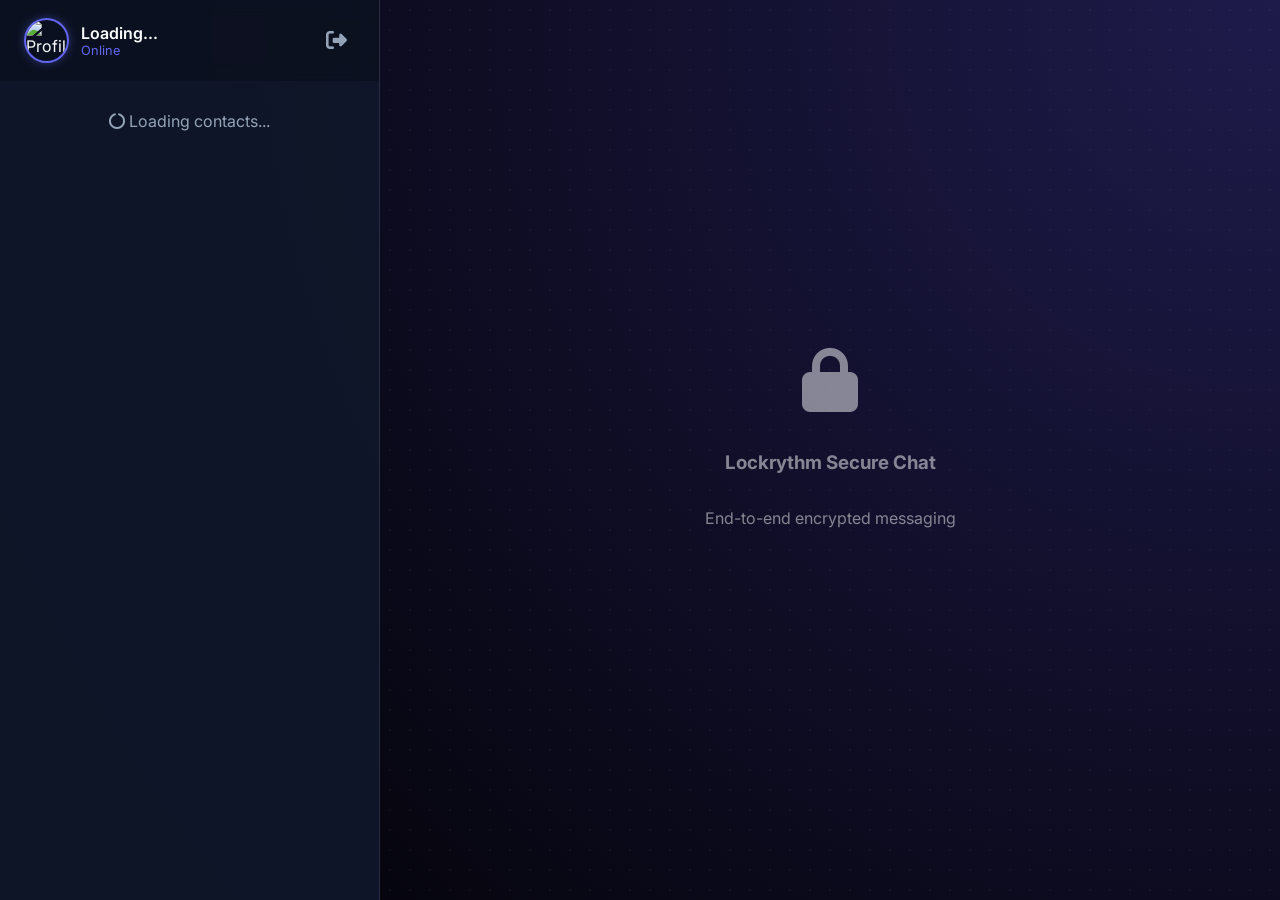
==== commit 29cc49d6: "update" ====
--- a/chat.html
+++ b/chat.html
@@ -2,89 +2,127 @@
 <html lang="en">
 <head>
     <meta charset="UTF-8">
-    <meta name="viewport" content="width=device-width, initial-scale=1.0">
-    <title>Lockrythm 2.0</title>
+    <meta name="viewport" content="width=device-width, initial-scale=1.0, maximum-scale=1.0, user-scalable=no">
+    <title>Lockrythm</title>
     <link rel="stylesheet" href="style.css">
     <link rel="stylesheet" href="https://cdnjs.cloudflare.com/ajax/libs/font-awesome/6.4.0/css/all.min.css">
+    <link href="https://fonts.googleapis.com/css2?family=Inter:wght@400;500;600;700&display=swap" rel="stylesheet">
 </head>
 <body>
-    <div class="app-container">
-        <div class="sidebar">
-            <div class="sidebar-header">
-                <div style="display:flex; align-items:center;">
-                    <img id="my-avatar" class="avatar" src="https://ui-avatars.com/api/?name=User&background=random" alt="Me">
-                    <span id="my-name" style="font-weight:bold; font-size: 0.9rem;">Loading...</span>
+    
+    <div class="app-container" id="app-container">
+        
+        <aside class="sidebar">
+            <header class="sidebar-header">
+                <div class="user-profile">
+                    <img id="my-avatar" class="avatar" src="https://ui-avatars.com/api/?background=random&color=fff" alt="Profile">
+                    <div>
+                        <div id="my-name" style="font-weight: 600;">Loading...</div>
+                        <div style="font-size: 0.8rem; color: var(--primary);">Online</div>
+                    </div>
                 </div>
                 <button class="icon-btn" id="logout-btn" title="Logout">
                     <i class="fas fa-sign-out-alt"></i>
                 </button>
+            </header>
+            
+            <div class="user-list" id="user-list">
+                <div style="text-align:center; padding:20px; color:var(--text-muted);">
+                    <i class="fas fa-circle-notch fa-spin"></i> Loading contacts...
+                </div>
             </div>
-            <div class="user-list" id="user-list">
-                <div style="padding:20px; text-align:center; color:#666;">Loading contacts...</div>
-            </div>
-        </div>
+        </aside>
 
-        <div class="chat-area" id="chat-area">
-            <div class="chat-header" id="chat-header" style="display:none;">
-                <div style="display:flex; align-items:center;">
-                    <img id="chat-avatar" class="avatar" src="">
+        <main class="chat-area" id="chat-area">
+            
+            <header class="chat-header" id="chat-header" style="visibility: hidden;"> <div style="display:flex; align-items:center;">
+                    <button class="back-btn" id="back-btn" onclick="closeChat()">
+                        <i class="fas fa-arrow-left"></i>
+                    </button>
+                    
+                    <img id="chat-avatar" class="avatar" src="" style="width: 40px; height: 40px; margin-right: 12px;">
                     <div>
-                        <div id="chat-name" style="font-weight:bold;">User</div>
-                        <div id="chat-status" style="font-size:0.75rem; color:var(--primary);">Online</div>
+                        <div id="chat-name" style="font-weight: 600; font-size: 1rem;">User</div>
+                        <div id="chat-status" style="font-size: 0.75rem; color: var(--text-muted);">Tap for info</div>
                     </div>
                 </div>
                 <div class="header-actions">
+                    <button class="icon-btn" title="Phone Call"><i class="fas fa-phone"></i></button>
                     <button class="icon-btn" id="video-call-btn" title="Video Call"><i class="fas fa-video"></i></button>
+                </div>
+            </header>
+
+            <div class="messages-container" id="messages-container">
+                <div class="empty-state" style="display:flex; flex-direction:column; align-items:center; justify-content:center; height:100%; opacity:0.5;">
+                    <i class="fas fa-lock" style="font-size: 4rem; margin-bottom: 20px;"></i>
+                    <h3>Lockrythm Secure Chat</h3>
+                    <p>End-to-end encrypted messaging</p>
                 </div>
             </div>
 
-            <div class="messages-container" id="messages-container">
-                <div class="welcome-msg" style="text-align: center; margin-top: 20%;">
-                    <i class="fas fa-lock" style="font-size: 3rem; margin-bottom: 20px; color: #333;"></i>
-                    <h3>Welcome to Lockrythm</h3>
-                    <p style="color: #666;">Select a contact to start encryption.</p>
-                </div>
+            <div id="recording-overlay" class="recording-ui" style="display: none;">
+                <div class="recording-dot"></div>
+                <span id="rec-timer">00:00</span>
+                <span style="font-size:0.9rem; opacity:0.8;">Release to send</span>
+                <button id="cancel-rec-btn" style="background:rgba(255,255,255,0.2); border:none; border-radius:50%; width:25px; height:25px; color:white; margin-left:10px; cursor:pointer;">
+                    <i class="fas fa-times"></i>
+                </button>
             </div>
 
-            <div class="input-area" id="input-area" style="display:none;">
+            <footer class="input-area" id="input-area" style="visibility: hidden;">
                 <input type="file" id="media-input" hidden accept="image/*,video/*">
                 
-                <button class="icon-btn" onclick="document.getElementById('media-input').click()" title="Send Photo/Video">
-                    <i class="fas fa-paperclip"></i>
+                <button class="icon-btn" onclick="document.getElementById('media-input').click()">
+                    <i class="fas fa-plus"></i>
                 </button>
+                
+                <div class="input-wrapper">
+                    <input type="text" id="message-input" placeholder="Message..." autocomplete="off">
+                    <button class="icon-btn" style="font-size:1.1rem; margin-right:-5px;">
+                        <i class="far fa-smile"></i>
+                    </button>
+                </div>
 
-                <input type="text" id="message-input" placeholder="Type a message..." autocomplete="off">
-                
-                <button class="icon-btn" id="mic-btn" title="Record Voice">
+                <button class="icon-btn" id="mic-btn" style="background:var(--primary); color:white; width:45px; height:45px; box-shadow:0 4px 10px var(--primary-glow);">
                     <i class="fas fa-microphone"></i>
                 </button>
 
-                <button class="icon-btn" id="send-btn" style="color:var(--primary); display:none;">
+                <button class="icon-btn" id="send-btn" style="display:none; background:var(--primary); color:white; width:45px; height:45px;">
                     <i class="fas fa-paper-plane"></i>
                 </button>
-            </div>
-            
-            <div id="recording-overlay" style="display:none; position:absolute; bottom:80px; left:50%; transform:translateX(-50%); background:red; color:white; padding:10px 20px; border-radius:20px; box-shadow: 0 4px 15px rgba(255,0,0,0.3); align-items: center; gap: 10px;">
-                <i class="fas fa-circle-notch fa-spin"></i> 
-                <span>Recording...</span>
-                <button id="cancel-rec-btn" style="background:none; border:none; color:white; cursor:pointer; font-weight:bold; font-size: 1.2rem;">&times;</button>
-            </div>
+            </footer>
+        </main>
+    </div>
+
+    <div id="call-modal" style="display:none; position:fixed; top:0; left:0; width:100%; height:100%; background:rgba(0,0,0,0.95); z-index:100; flex-direction:column; justify-content:center; align-items:center;">
+        <div style="color:white; margin-bottom:20px; font-size:1.5rem;" id="call-status">Calling...</div>
+        <div style="position:relative; width:100%; max-width:600px; aspect-ratio:16/9; background:#000;">
+            <video id="remoteVideo" autoplay playsinline style="width:100%; height:100%; object-fit:cover;"></video>
+            <video id="localVideo" autoplay playsinline muted style="position:absolute; bottom:20px; right:20px; width:120px; border-radius:8px; border:2px solid white; box-shadow:0 5px 15px rgba(0,0,0,0.5);"></video>
+        </div>
+        <div style="margin-top:30px; display:flex; gap:20px;">
+            <button id="hangup-btn" style="background:#ef4444; border:none; width:60px; height:60px; border-radius:50%; color:white; font-size:1.5rem; cursor:pointer; box-shadow:0 0 20px rgba(239,68,68,0.4);"><i class="fas fa-phone-slash"></i></button>
         </div>
     </div>
 
-    <div id="call-modal">
-        <div class="call-wrapper" style="text-align: center;">
-            <div style="color:white; margin-bottom:15px; font-size:1.2rem;" id="call-status">Calling...</div>
-            <div class="video-grid" style="display: flex; justify-content: center; gap: 10px; flex-wrap: wrap;">
-                <video id="remoteVideo" autoplay playsinline style="max-width: 100%; border-radius: 10px; background: #000;"></video>
-                <video id="localVideo" autoplay playsinline muted style="width: 150px; position: absolute; bottom: 20px; right: 20px; border: 2px solid white; border-radius: 8px;"></video>
-            </div>
-            <button class="auth-btn" style="background:red; width: auto; padding: 10px 30px; margin-top: 20px;" id="hangup-btn">
-                <i class="fas fa-phone-slash"></i> End Call
-            </button>
-        </div>
-    </div>
+    <script>
+        // Simple function to handle mobile view toggling
+        // This will be triggered by your main chat.js when a user is clicked
+        function openChatUI() {
+            document.getElementById('app-container').classList.add('show-chat');
+            document.getElementById('chat-header').style.visibility = 'visible';
+            document.getElementById('input-area').style.visibility = 'visible';
+        }
+
+        function closeChat() {
+            document.getElementById('app-container').classList.remove('show-chat');
+            // Optional: clear active selection visuals if necessary
+        }
+
+        // Attach this to the window so chat.js can call it
+        window.openChatUI = openChatUI;
+    </script>
 
     <script type="module" src="js/chat.js"></script>
 </body>
-</html>
+</html>
--- a/style.css
+++ b/style.css
@@ -1,386 +1,308 @@
 :root {
-    --bg-dark: #09090b;
-    --bg-card: rgba(255, 255, 255, 0.03);
-    --border: rgba(255, 255, 255, 0.08);
-    --primary: #6366f1;
-    --primary-hover: #4f46e5;
-    --text-main: #ffffff;
-    --text-muted: #a1a1aa;
-    --glass-blur: blur(16px);
+    --bg-dark: #0f172a;       /* Deep blue-black */
+    --bg-card: #1e293b;       /* Slate card background */
+    --primary: #6366f1;       /* Indigo primary */
+    --primary-glow: rgba(99, 102, 241, 0.4);
+    --secondary: #ec4899;     /* Pink for accents/hangup */
+    --text-main: #f8fafc;
+    --text-muted: #94a3b8;
+    --border: rgba(255, 255, 255, 0.1);
+    --msg-sent: #4f46e5;
+    --msg-received: #334155;
+    --font-stack: 'Inter', system-ui, -apple-system, sans-serif;
 }
 
 * {
     box-sizing: border-box;
-    -webkit-tap-highlight-color: transparent; /* Removes blue tap highlight on mobile */
+    -webkit-tap-highlight-color: transparent;
 }
 
 body {
     margin: 0;
-    font-family: 'Inter', sans-serif;
+    font-family: var(--font-stack);
     background-color: var(--bg-dark);
     color: var(--text-main);
     height: 100vh;
-    overflow: hidden; /* Prevents scrollbars on main app */
-}
-
-/* --- AUTH PAGE STYLES --- */
-
-.auth-wrapper {
+    overflow: hidden;
+}
+
+/* --- ANIMATIONS --- */
+@keyframes fadeSlideUp {
+    from { opacity: 0; transform: translateY(10px); }
+    to { opacity: 1; transform: translateY(0); }
+}
+
+@keyframes pulse {
+    0% { box-shadow: 0 0 0 0 rgba(239, 68, 68, 0.7); }
+    70% { box-shadow: 0 0 0 10px rgba(239, 68, 68, 0); }
+    100% { box-shadow: 0 0 0 0 rgba(239, 68, 68, 0); }
+}
+
+/* --- APP LAYOUT --- */
+.app-container {
+    display: flex;
     height: 100vh;
     width: 100vw;
-    display: flex;
-    justify-content: center;
-    align-items: center;
     position: relative;
-    background: radial-gradient(circle at top left, #1e1b4b, #000000);
-}
-
-/* Floating Shapes Background */
-.shape {
-    position: absolute;
+    background: radial-gradient(circle at top right, #1e1b4b 0%, #000 100%);
+}
+
+/* --- SIDEBAR (Contact List) --- */
+.sidebar {
+    width: 380px;
+    background: rgba(15, 23, 42, 0.95);
+    border-right: 1px solid var(--border);
+    display: flex;
+    flex-direction: column;
+    z-index: 10;
+    transition: transform 0.3s ease;
+}
+
+.sidebar-header {
+    padding: 18px 24px;
+    display: flex;
+    justify-content: space-between;
+    align-items: center;
+    background: rgba(0,0,0,0.2);
+    backdrop-filter: blur(10px);
+}
+
+.user-profile {
+    display: flex;
+    align-items: center;
+    gap: 12px;
+}
+
+.avatar {
+    width: 45px;
+    height: 45px;
     border-radius: 50%;
-    filter: blur(80px);
-    z-index: 0;
-    opacity: 0.6;
-}
-.shape-1 { top: -100px; left: -100px; width: 300px; height: 300px; background: #4f46e5; }
-.shape-2 { bottom: -100px; right: -100px; width: 400px; height: 400px; background: #ec4899; }
-
-.auth-box {
+    object-fit: cover;
+    border: 2px solid var(--primary);
+    box-shadow: 0 0 10px var(--primary-glow);
+}
+
+.user-list {
+    flex: 1;
+    overflow-y: auto;
+    padding: 10px;
+}
+
+.user-item {
+    display: flex;
+    align-items: center;
+    gap: 15px;
+    padding: 12px 16px;
+    margin-bottom: 5px;
+    border-radius: 12px;
+    cursor: pointer;
+    transition: all 0.2s ease;
+}
+
+.user-item:hover {
+    background: rgba(255,255,255,0.05);
+    transform: translateX(4px);
+}
+
+/* --- CHAT AREA --- */
+.chat-area {
+    flex: 1;
+    display: flex;
+    flex-direction: column;
+    background: transparent;
     position: relative;
-    z-index: 10;
-    background: var(--bg-card);
-    backdrop-filter: var(--glass-blur);
-    -webkit-backdrop-filter: var(--glass-blur);
-    padding: 2.5rem;
-    border-radius: 24px;
-    border: 1px solid var(--border);
-    width: 400px;
-    max-width: 90%; /* Mobile Safe */
-    box-shadow: 0 25px 50px -12px rgba(0, 0, 0, 0.5);
-    text-align: center;
-}
-
-.brand-header .lock-icon { font-size: 3rem; margin-bottom: 10px; }
-.brand-header h1 { margin: 0; font-size: 1.8rem; font-weight: 700; }
-.brand-header p { margin: 5px 0 25px; color: var(--text-muted); font-size: 0.9rem; }
-
-/* Tabs */
-.auth-tabs {
-    display: flex;
-    background: rgba(0,0,0,0.3);
-    padding: 4px;
-    border-radius: 12px;
-    margin-bottom: 25px;
-}
-
-.tab-btn {
-    flex: 1;
-    padding: 10px;
+    /* Fancy background pattern */
+    background-image: 
+        radial-gradient(rgba(255,255,255,0.03) 1px, transparent 1px);
+    background-size: 20px 20px;
+}
+
+.chat-header {
+    height: 65px;
+    padding: 0 20px;
+    background: rgba(15, 23, 42, 0.95);
+    backdrop-filter: blur(12px);
+    border-bottom: 1px solid var(--border);
+    display: flex;
+    align-items: center;
+    justify-content: space-between;
+    z-index: 20;
+    box-shadow: 0 4px 20px rgba(0,0,0,0.2);
+}
+
+.back-btn {
+    display: none; /* Hidden on desktop */
+    font-size: 1.2rem;
+    color: var(--text-main);
     background: none;
     border: none;
-    color: var(--text-muted);
+    margin-right: 15px;
     cursor: pointer;
-    border-radius: 8px;
-    font-weight: 600;
-    transition: 0.3s;
-}
-
-.tab-btn.active {
-    background: var(--bg-card);
+}
+
+/* Messages */
+.messages-container {
+    flex: 1;
+    padding: 20px;
+    overflow-y: auto;
+    display: flex;
+    flex-direction: column;
+    gap: 12px;
+    scroll-behavior: smooth;
+}
+
+.message {
+    max-width: 75%;
+    padding: 10px 14px;
+    border-radius: 16px;
+    font-size: 0.95rem;
+    line-height: 1.5;
+    position: relative;
+    word-break: break-word;
+    box-shadow: 0 2px 5px rgba(0,0,0,0.1);
+    animation: fadeSlideUp 0.3s cubic-bezier(0.4, 0, 0.2, 1);
+}
+
+.message.sent {
+    align-self: flex-end;
+    background: var(--msg-sent);
     color: white;
-    box-shadow: 0 4px 6px -1px rgba(0, 0, 0, 0.1);
-}
-
-/* Inputs with Floating Labels */
-.input-group {
+    border-bottom-right-radius: 4px;
+}
+
+.message.received {
+    align-self: flex-start;
+    background: var(--msg-received);
+    color: #e2e8f0;
+    border-bottom-left-radius: 4px;
+}
+
+.timestamp {
+    font-size: 0.7rem;
+    opacity: 0.7;
+    margin-top: 4px;
+    text-align: right;
+    display: flex;
+    align-items: center;
+    justify-content: flex-end;
+    gap: 4px;
+}
+
+/* Input Area */
+.input-area {
+    padding: 12px 16px;
+    background: #0f172a;
+    border-top: 1px solid var(--border);
+    display: flex;
+    align-items: center;
+    gap: 12px;
+}
+
+.input-wrapper {
+    flex: 1;
     position: relative;
-    margin-bottom: 15px;
-    text-align: left;
-}
-
-.input-group input {
-    width: 100%;
-    padding: 14px;
-    background: rgba(0,0,0,0.4);
-    border: 1px solid var(--border);
-    border-radius: 12px;
+    display: flex;
+    align-items: center;
+    background: #1e293b;
+    border-radius: 24px;
+    padding: 0 15px;
+    border: 1px solid transparent;
+    transition: 0.2s;
+}
+
+.input-wrapper:focus-within {
+    border-color: var(--primary);
+    box-shadow: 0 0 0 2px rgba(99, 102, 241, 0.2);
+}
+
+.input-area input[type="text"] {
+    flex: 1;
+    padding: 14px 0;
+    background: transparent;
+    border: none;
     color: white;
+    outline: none;
     font-size: 1rem;
-    outline: none;
-    transition: 0.2s;
-}
-
-.input-group input:focus { border-color: var(--primary); }
-
-.input-group label {
-    position: absolute;
-    left: 14px;
-    top: 14px;
-    color: var(--text-muted);
-    pointer-events: none;
-    transition: 0.2s;
-    background: transparent;
-}
-
-/* Floating label logic */
-.input-group input:focus + label,
-.input-group input:not(:placeholder-shown) + label {
-    top: -8px;
-    left: 10px;
-    font-size: 0.75rem;
-    color: var(--primary);
-    background: #09090b; /* Matches dark bg to hide line */
-    padding: 0 4px;
-}
-
-/* Buttons */
-.action-btn {
-    width: 100%;
-    padding: 14px;
-    margin-top: 10px;
-    background: var(--primary);
-    color: white;
-    border: none;
-    border-radius: 12px;
-    font-size: 1rem;
-    font-weight: 600;
-    cursor: pointer;
-    transition: 0.2s;
-}
-.action-btn:active { transform: scale(0.98); }
-
-.social-btn {
-    width: 100%;
-    padding: 12px;
-    background: white;
-    color: black;
-    border: none;
-    border-radius: 12px;
-    font-weight: 600;
-    display: flex;
-    align-items: center;
-    justify-content: center;
-    gap: 10px;
-    cursor: pointer;
-}
-.social-btn:active { background: #f0f0f0; }
-
-.footer-text { margin-top: 25px; font-size: 0.75rem; color: #444; }
-
-
-/* --- APP LAYOUT (Chat.html) --- */
-
-.app-container {
-    display: flex;
-    height: 100vh;
-    width: 100vw;
-    background: var(--bg-dark);
-}
-
-/* Sidebar */
-.sidebar {
-    width: 350px;
-    background: #101012;
-    border-right: 1px solid var(--border);
-    display: flex;
-    flex-direction: column;
-    transition: transform 0.3s ease;
-}
-
-.sidebar-header {
-    padding: 20px;
-    display: flex;
-    justify-content: space-between;
-    align-items: center;
-    border-bottom: 1px solid var(--border);
-}
-
-.user-list {
-    flex: 1;
-    overflow-y: auto;
-}
-
-.user-item {
-    display: flex;
-    align-items: center;
-    padding: 15px 20px;
-    cursor: pointer;
-    transition: 0.2s;
-    border-bottom: 1px solid rgba(255,255,255,0.02);
-}
-.user-item:hover { background: rgba(255,255,255,0.05); }
-
-.avatar {
-    width: 48px;
-    height: 48px;
-    border-radius: 50%;
-    object-fit: cover;
-    margin-right: 15px;
-    border: 2px solid rgba(255,255,255,0.1);
-}
-
-/* Chat Area */
-.chat-area {
-    flex: 1;
-    display: flex;
-    flex-direction: column;
-    background: #000000;
-    position: relative;
-    background-image: radial-gradient(var(--border) 1px, transparent 1px);
-    background-size: 30px 30px; /* Subtle dot pattern */
-}
-
-.chat-header {
-    height: 70px;
-    padding: 0 20px;
-    background: rgba(16, 16, 18, 0.9);
-    backdrop-filter: blur(10px);
-    border-bottom: 1px solid var(--border);
-    display: flex;
-    align-items: center;
-    justify-content: space-between;
-    z-index: 10;
 }
 
 .icon-btn {
     background: none;
     border: none;
     color: var(--text-muted);
-    font-size: 1.2rem;
-    padding: 10px;
+    font-size: 1.3rem;
     cursor: pointer;
+    padding: 8px;
     border-radius: 50%;
     transition: 0.2s;
-}
-.icon-btn:hover { background: rgba(255,255,255,0.1); color: white; }
-
-/* Messages */
-.messages-container {
-    flex: 1;
-    padding: 20px;
-    overflow-y: auto;
-    display: flex;
-    flex-direction: column;
-    gap: 8px;
-    scroll-behavior: smooth;
-}
-
-.message {
-    max-width: 70%;
-    padding: 12px 16px;
-    border-radius: 18px;
-    font-size: 0.95rem;
-    line-height: 1.5;
-    position: relative;
-    word-break: break-word;
-}
-
-.message.sent {
-    align-self: flex-end;
-    background: var(--primary);
+    display: flex;
+    align-items: center;
+    justify-content: center;
+}
+
+.icon-btn:hover {
+    color: var(--primary);
+    background: rgba(255,255,255,0.05);
+}
+
+/* Voice Recording Overlay */
+.recording-ui {
+    position: absolute;
+    bottom: 85px;
+    left: 50%;
+    transform: translateX(-50%);
+    background: #ef4444; /* Red */
+    padding: 10px 20px;
+    border-radius: 30px;
+    display: flex;
+    align-items: center;
+    gap: 15px;
     color: white;
-    border-bottom-right-radius: 4px;
-}
-
-.message.received {
-    align-self: flex-start;
-    background: #27272a;
-    color: white;
-    border-bottom-left-radius: 4px;
-}
-
-.media-img {
-    max-width: 100%;
-    border-radius: 12px;
-    margin-top: 5px;
-    border: 1px solid rgba(255,255,255,0.1);
-}
-
-.timestamp {
-    font-size: 0.65rem;
-    opacity: 0.7;
-    text-align: right;
-    margin-top: 4px;
-}
-
-/* Input Area */
-.input-area {
-    padding: 15px;
-    background: #101012;
-    border-top: 1px solid var(--border);
-    display: flex;
-    align-items: center;
-    gap: 10px;
-}
-
-.input-area input[type="text"] {
-    flex: 1;
-    padding: 12px 18px;
-    border-radius: 24px;
-    border: 1px solid var(--border);
-    background: #1e1e20;
-    color: white;
-    outline: none;
-}
-.input-area input[type="text"]:focus { border-color: var(--primary); }
-
-/* --- MOBILE OPTIMIZATION --- */
-
+    box-shadow: 0 10px 25px rgba(239, 68, 68, 0.3);
+    z-index: 50;
+    animation: fadeSlideUp 0.2s ease;
+}
+
+.recording-dot {
+    width: 12px;
+    height: 12px;
+    background: white;
+    border-radius: 50%;
+    animation: pulse 1.5s infinite;
+}
+
+/* --- MOBILE RESPONSIVE LOGIC --- */
 @media (max-width: 768px) {
-    /* Auth Page */
-    .auth-box {
-        width: 100%;
-        height: 100%;
-        border-radius: 0;
-        border: none;
-        display: flex;
-        flex-direction: column;
-        justify-content: center;
-    }
-
-    /* Chat Layout - Single Column View */
     .sidebar {
         width: 100%;
         height: 100%;
         position: absolute;
-        z-index: 5;
-    }
-
-    /* When Chat Area is ACTIVE (header is display:flex), cover the sidebar */
+        left: 0;
+        top: 0;
+    }
+
     .chat-area {
-        position: fixed;
-        top: 0;
-        left: 0;
+        position: absolute;
         width: 100%;
         height: 100%;
-        z-index: 20; /* Sit on top of Sidebar */
-        /* IMPORTANT: This relies on chat.js setting style.display */
-        transform: translateX(100%); /* Hidden by default */
-        transition: transform 0.3s ease-in-out;
+        left: 0;
+        top: 0;
+        transform: translateX(100%); /* Slide it off-screen to the right */
+        transition: transform 0.3s cubic-bezier(0.4, 0, 0.2, 1);
+        z-index: 20;
+        background-color: var(--bg-dark); /* Ensure no transparency overlap */
+    }
+
+    /* Active State: This class is toggled by JS */
+    .app-container.show-chat .chat-area {
+        transform: translateX(0);
     }
     
-    /* We can't toggle class without JS, but we can use a trick:
-       In chat.js, when opening chat, the 'chat-header' becomes visible.
-       We can't detect child visibility in CSS parent.
-       
-       *Solution included in JS/Chat.js*: 
-       The JS logic simply hides/shows elements inside.
-       For a PURE CSS fix here, we ensure layout doesn't break.
-    */
-   
-   /* Adjusted for the JS I provided previously which doesn't hide sidebar: */
-   .app-container {
-       position: relative;
-   }
-   
-   /* Force Sidebar to be full width */
-   .sidebar { width: 100vw; border: none; }
-   
-   /* On mobile, if chat is open, it sits on top. 
-      Note: This requires a 'mobile-active' class usually. 
-      Since I can't edit JS here, the best fallback is a responsive split 
-      where sidebar becomes an icon bar if space is tight, OR 
-      we assume the user updates chat.js to toggle visibility.
-   */
-}
+    .app-container.show-chat .sidebar {
+        transform: translateX(-20%); /* Slight parallax effect */
+        opacity: 0.5;
+    }
+
+    .back-btn {
+        display: block; /* Show back arrow on mobile */
+    }
+}
